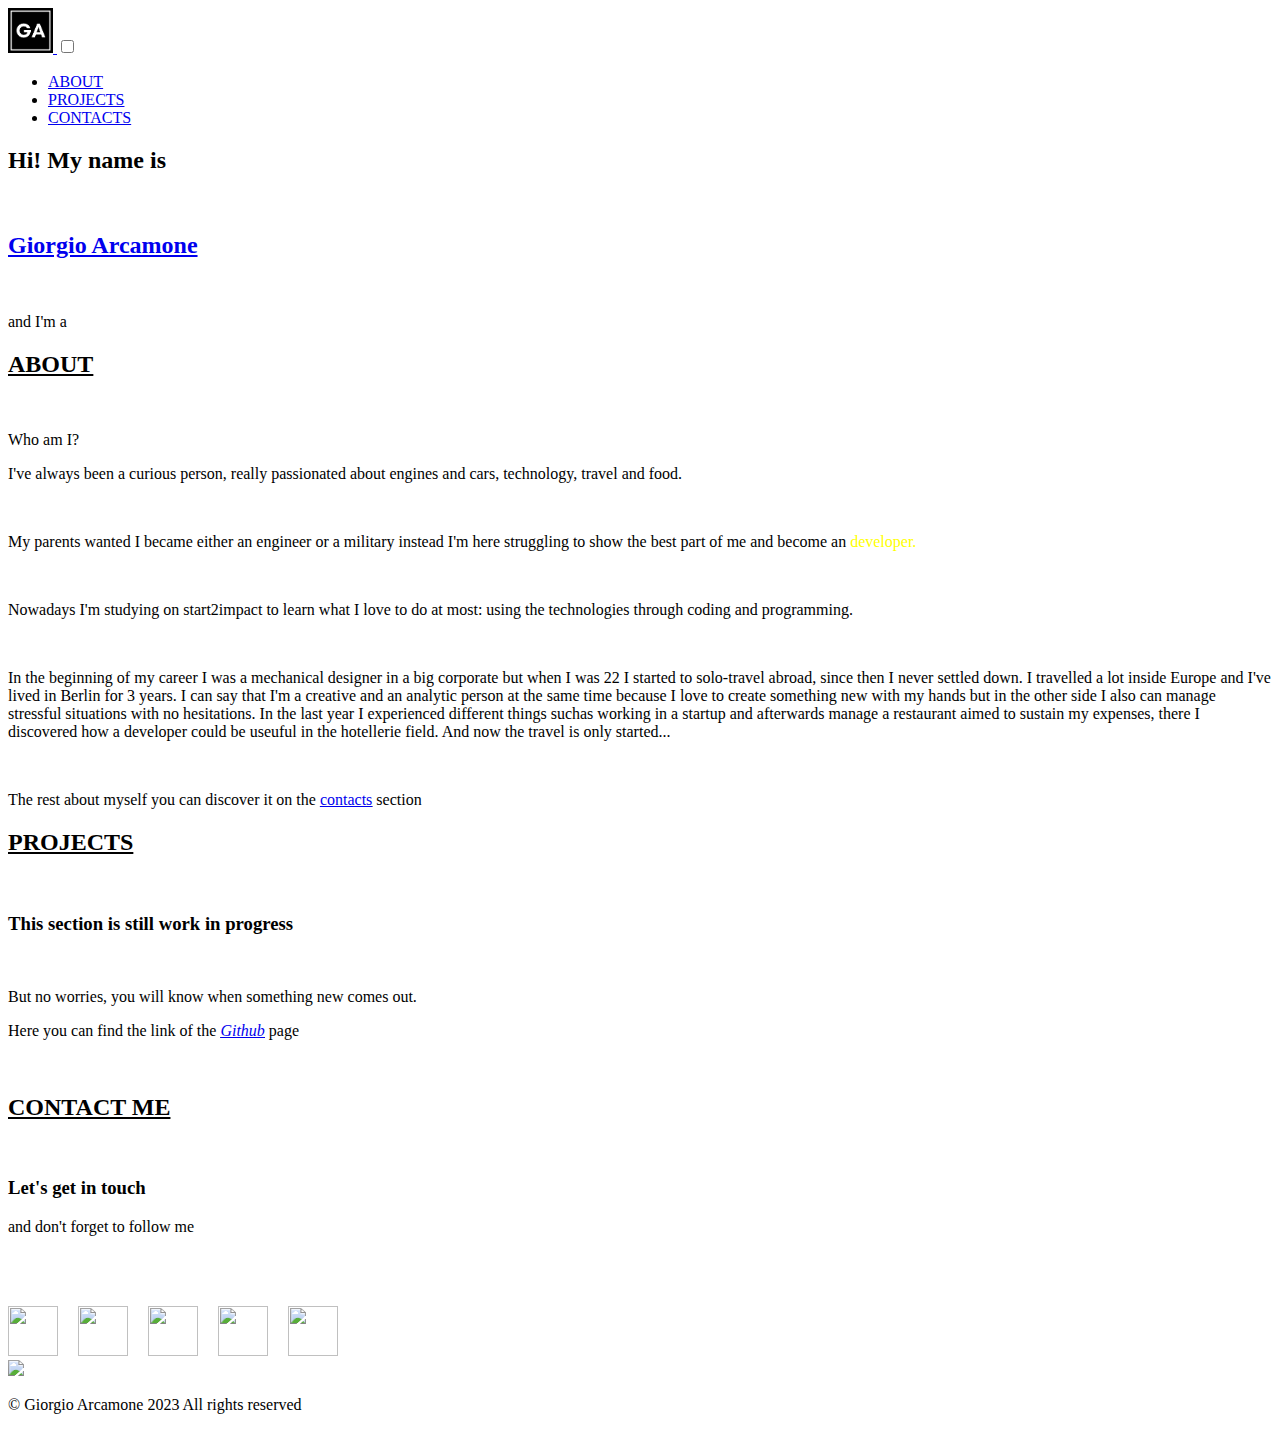
==== index.html @ c4ff18ea "commit" ====
<!DOCTYPE html>
<html lang='en'>
<head>
  <meta charset='UTF-8'/>
  <meta name="viewport" content="width=device-width, inital-scale=1.0">
  <title>Giorgio Arcamone</title>
  <link rel='icon' type="image/png" sizes='16x16' href="/Users/Giorgio/Desktop/start2impact/Progetto_HTML_CSS/assets/images/G.A.png">
  <style>
  @import url('https://fonts.googleapis.com/css2?family=Montserrat&display=swap');
  </style>
  <link rel="stylesheet" href="/Users/Giorgio/Desktop/start2impact/Progetto_HTML_CSS/assets/css/styles.css">
  </head>
  <body>
    <header class="header">
        <a class="logo" href="/Users/Giorgio/Desktop/start2impact/Progetto_HTML_CSS/index.html">
          <img src="assets/images/G.A.png" width='45' height='45'/>
        </a>
        <input class="menu-btn" id="menu-btn" type="checkbox">
        <label for="menu-btn" class="menu-icon">
            <span class="nav-icon"></span>
        </label>
        <ul class="menu">
            <li><a href="#about">ABOUT</a></li>
            <li><a href="#projects">PROJECTS</a></li>
            <li><a href="#contacts">CONTACTS</a></li>
        </ul>
    </header>
        <div class="book"></div>
        <div class="intro">
          <h2 >Hi! My name is</h2>
          <br>
          <h2><a href="/Users/Giorgio/Desktop/start2impact/Progetto_HTML_CSS/index.html">Giorgio Arcamone</a></h2>
          <br>
          <p>and I'm a </p><p id ="carousel-words"></p>
        </div>
        <div class="about">
          <h2><u><a name="about">ABOUT</a></u></h2><br>
          <p>Who am I?</p>
          <p>I've always been a curious person, really passionated about engines and cars,
            technology, travel and food.</p><br>
          <p>My parents wanted I became either an engineer or a military 
            instead I'm here struggling to show the best part of me
            and become an <span style ="color:yellow;">developer.</span>
          </p><br>
          <p>Nowadays I'm studying on start2impact to learn what I love to do at most: 
            using the technologies through coding and programming.</p><br>
          <p>In the beginning of my career I was a mechanical designer in a big corporate 
            but when I was 22 I started to solo-travel abroad, since then I never settled down.
            I travelled a lot inside Europe and I've lived in Berlin for 3 years.
            I can say that I'm a creative and an analytic person at the same time because
            I love to create something new with my hands but in the other side 
            I also can manage stressful situations with no hesitations. 
            In the last year I experienced different things suchas working in a startup and 
            afterwards manage a restaurant aimed to sustain my expenses, 
            there I discovered how a developer could be useuful in the hotellerie field.
            And now the travel is only started...
          </p><br>
          <p>The rest about myself you can discover it on the <u><a href="#contacts">contacts</a></u>
            section</p>
        </div>
        <div class="projects">
          <h2><a name="projects"><u>PROJECTS</u></a></h2><br>
          <h3>This section is still work in progress</h3><br>
            <p>But no worries, you will know when something new comes out.</p>
            <p>Here you can find the link of the <em><u><a target=_blank href="https://github.com/gioarca">Github</a></u></em> page</p>
            <br>
        </div>
        <div class="image-projects"></div>
          <div class="contacts">
            <h2><a name="contacts"><u>CONTACT ME</u></a></h2><br>
            <h3>Let's get in touch</h3>
            <p>and don't forget to follow me</p>
            <br><br><br>
            <a target=_blank href="https://www.facebook.com/giorgioarcamone93/">
            <img src="/Users/Giorgio/Desktop/start2impact/Progetto_HTML_CSS/assets/images/fb.png" width="50" height="50"/></a>&emsp;
            <a target=_blank href="https://www.instagram.com/giorgio_arcamone/">
            <img src="/Users/Giorgio/Desktop/start2impact/Progetto_HTML_CSS/assets/images/ig.png" width="50" height="50"/></a>&emsp;
            <a target=_blank href="https://www.linkedin.com/in/giorgio-arcamone/">
            <img src="/Users/Giorgio/Desktop/start2impact/Progetto_HTML_CSS/assets/images/linkedin.png" width="50" height="50"/></a>&emsp;
            <a target=_blank href="mailto:giorgio.arcamone93@gmail.com" class="gmail">
            <img src="/Users/Giorgio/Desktop/start2impact/Progetto_HTML_CSS/assets/images/gmail.png" width="50" height="50"/></a>&emsp;
            <a target=_blank href="https://github.com/gioarca" class="github">
            <img src="/Users/Giorgio/Desktop/start2impact/Progetto_HTML_CSS/assets/images/github.png" width='50' height='50'/></a>
        </div>
    </body>
  <footer>
    <img src="/Users/Giorgio/Desktop/start2impact/Progetto_HTML_CSS/assets/images/firma.png"/>
      <p>© Giorgio Arcamone 2023 All rights reserved</p>
  </footer>
 <script src="/Users/Giorgio/Desktop/start2impact/Progetto_HTML_CSS/assets/js/script.js"></script>
</html>
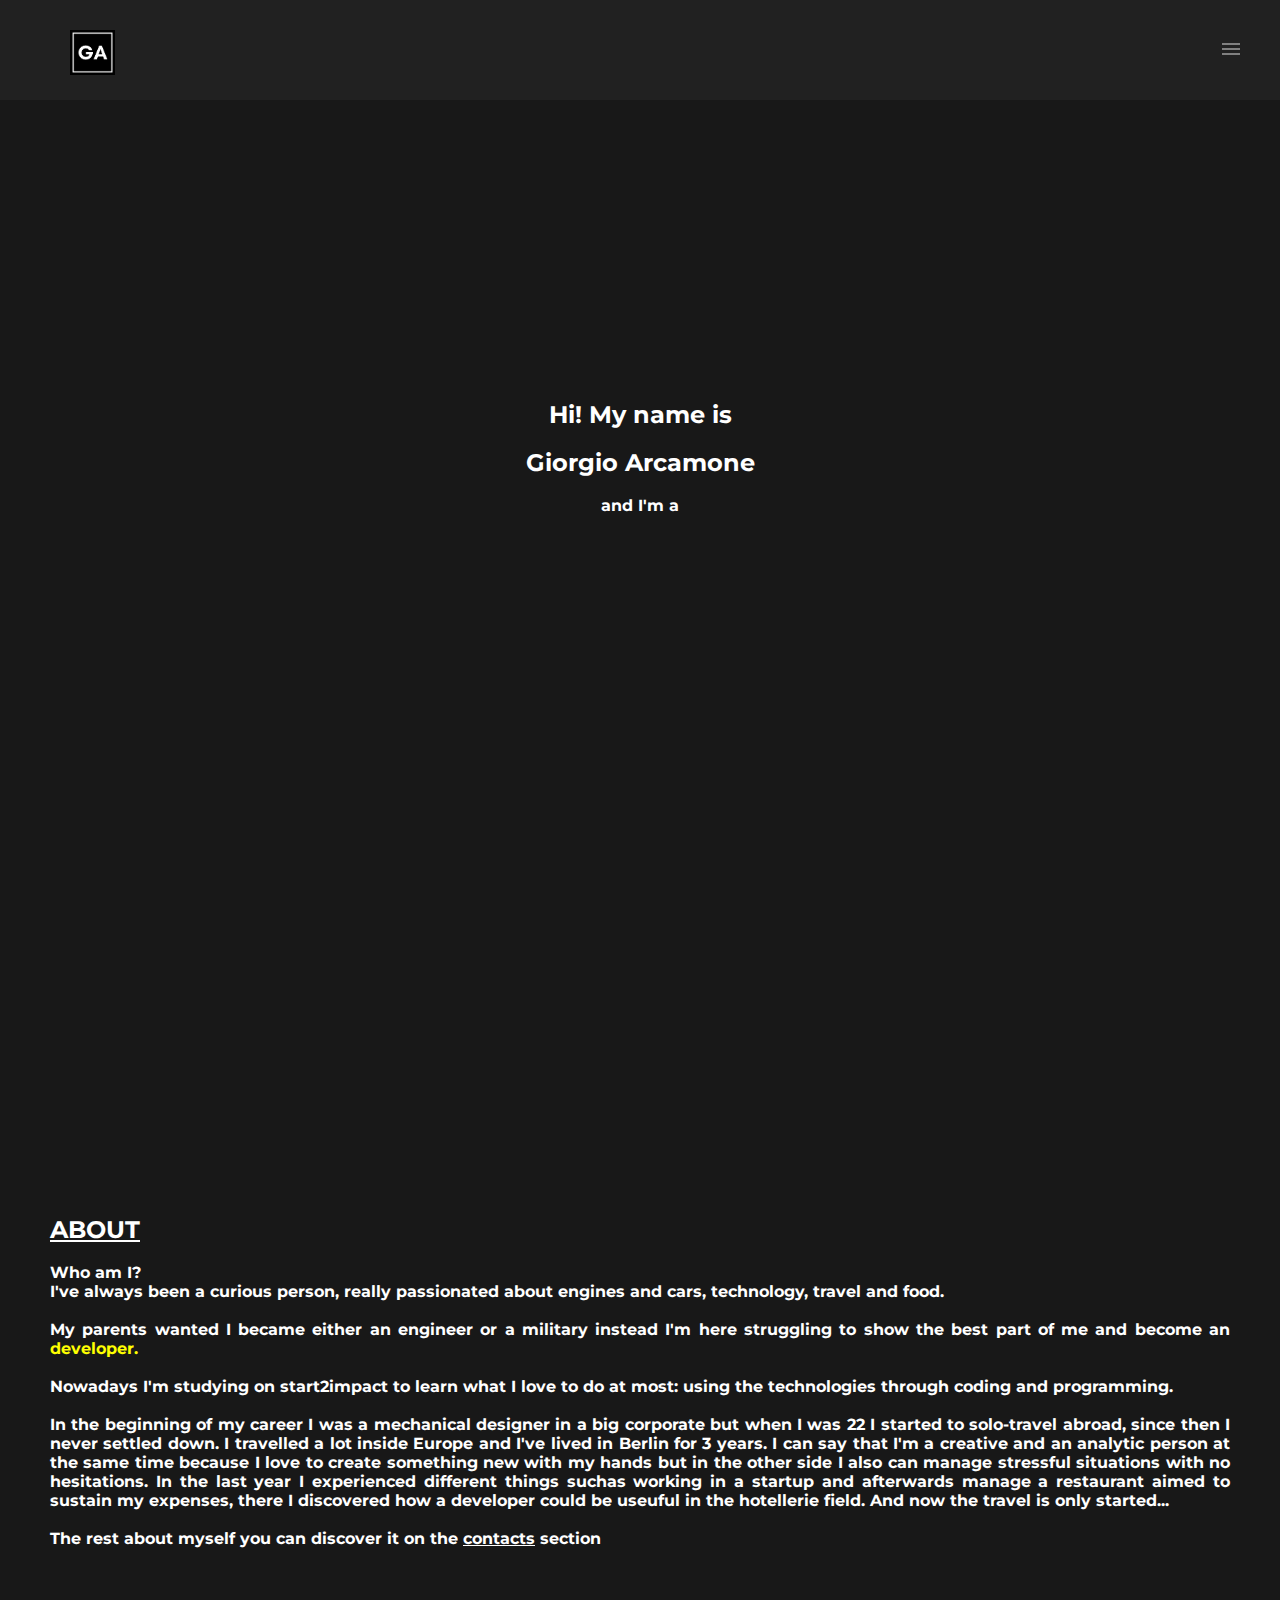
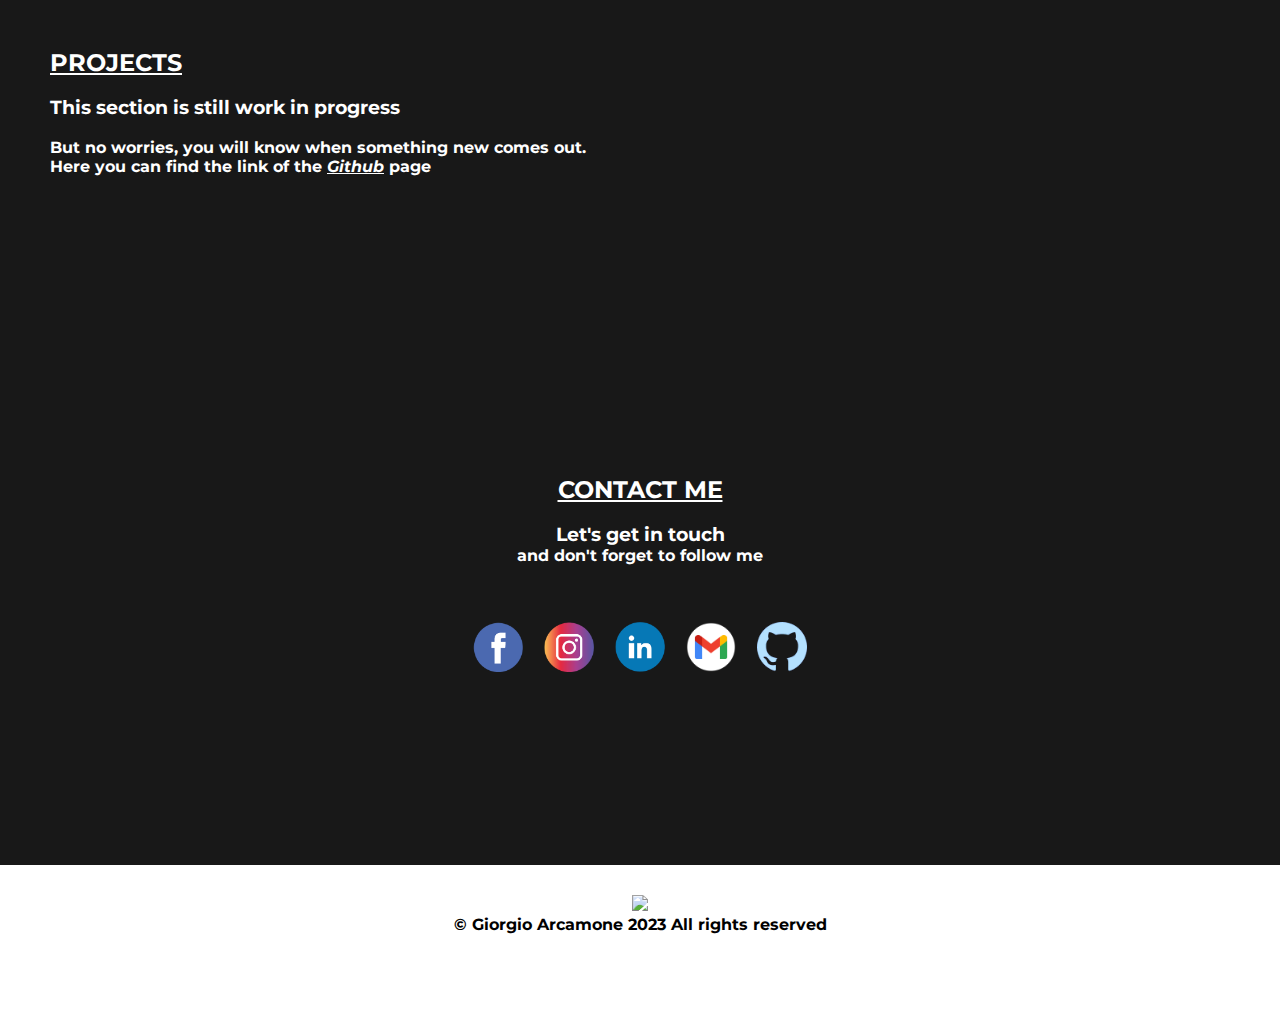
==== commit f414cdab: "Update index.html" ====
--- a/index.html
+++ b/index.html
@@ -4,15 +4,15 @@
   <meta charset='UTF-8'/>
   <meta name="viewport" content="width=device-width, inital-scale=1.0">
   <title>Giorgio Arcamone</title>
-  <link rel='icon' type="image/png" sizes='16x16' href="/Users/Giorgio/Desktop/start2impact/Progetto_HTML_CSS/assets/images/G.A.png">
+  <link rel='icon' type="image/png" sizes='16x16' href="/assets/images/G.A.png">
   <style>
   @import url('https://fonts.googleapis.com/css2?family=Montserrat&display=swap');
   </style>
-  <link rel="stylesheet" href="/Users/Giorgio/Desktop/start2impact/Progetto_HTML_CSS/assets/css/styles.css">
+  <link rel="stylesheet" href="/assets/css/styles.css">
   </head>
   <body>
     <header class="header">
-        <a class="logo" href="/Users/Giorgio/Desktop/start2impact/Progetto_HTML_CSS/index.html">
+        <a class="logo" href="/index.html">
           <img src="assets/images/G.A.png" width='45' height='45'/>
         </a>
         <input class="menu-btn" id="menu-btn" type="checkbox">
@@ -29,7 +29,7 @@
         <div class="intro">
           <h2 >Hi! My name is</h2>
           <br>
-          <h2><a href="/Users/Giorgio/Desktop/start2impact/Progetto_HTML_CSS/index.html">Giorgio Arcamone</a></h2>
+          <h2><a href="/index.html">Giorgio Arcamone</a></h2>
           <br>
           <p>and I'm a </p><p id ="carousel-words"></p>
         </div>
@@ -72,20 +72,20 @@
             <p>and don't forget to follow me</p>
             <br><br><br>
             <a target=_blank href="https://www.facebook.com/giorgioarcamone93/">
-            <img src="/Users/Giorgio/Desktop/start2impact/Progetto_HTML_CSS/assets/images/fb.png" width="50" height="50"/></a>&emsp;
+            <img src="/assets/images/fb.png" width="50" height="50"/></a>&emsp;
             <a target=_blank href="https://www.instagram.com/giorgio_arcamone/">
-            <img src="/Users/Giorgio/Desktop/start2impact/Progetto_HTML_CSS/assets/images/ig.png" width="50" height="50"/></a>&emsp;
+            <img src="/assets/images/ig.png" width="50" height="50"/></a>&emsp;
             <a target=_blank href="https://www.linkedin.com/in/giorgio-arcamone/">
-            <img src="/Users/Giorgio/Desktop/start2impact/Progetto_HTML_CSS/assets/images/linkedin.png" width="50" height="50"/></a>&emsp;
+            <img src="/assets/images/linkedin.png" width="50" height="50"/></a>&emsp;
             <a target=_blank href="mailto:giorgio.arcamone93@gmail.com" class="gmail">
-            <img src="/Users/Giorgio/Desktop/start2impact/Progetto_HTML_CSS/assets/images/gmail.png" width="50" height="50"/></a>&emsp;
+            <img src="/assets/images/gmail.png" width="50" height="50"/></a>&emsp;
             <a target=_blank href="https://github.com/gioarca" class="github">
-            <img src="/Users/Giorgio/Desktop/start2impact/Progetto_HTML_CSS/assets/images/github.png" width='50' height='50'/></a>
+            <img src="/assets/images/github.png" width='50' height='50'/></a>
         </div>
     </body>
   <footer>
-    <img src="/Users/Giorgio/Desktop/start2impact/Progetto_HTML_CSS/assets/images/firma.png"/>
+    <img src="/images/firma.png"/>
       <p>© Giorgio Arcamone 2023 All rights reserved</p>
   </footer>
- <script src="/Users/Giorgio/Desktop/start2impact/Progetto_HTML_CSS/assets/js/script.js"></script>
+ <script src="/assets/js/script.js"></script>
 </html>
--- a/assets/css/styles.css
+++ b/assets/css/styles.css
@@ -0,0 +1,321 @@
+* {
+  margin: 0;
+  padding: 0;
+  box-sizing: border-box;
+}
+
+body {
+  font-family: 'Montserrat';
+  font-size: 1rem;
+  font-weight: bold;
+  color:#FFFFFF;
+  background-color: #181818;
+  text-align: center;
+}
+
+/*INIZIO DEL MENU*/
+
+.header {
+  position: relative;
+  background-color: #212121;
+  line-height: 2.5;
+  font-weight: bolder;
+  margin: 0 auto;
+  width: 100%;
+  height: 100px;
+  z-index: 1;
+}
+
+.header ul {
+  margin: 0;
+  padding: 0;
+  list-style: none;
+  overflow: hidden;
+}
+
+.header ul a{
+  display: block; /* per mostrare i blocchi di a*/
+  padding: 20px;
+  text-decoration: none;
+}
+
+.header .logo {
+  display: relative;
+  float: left;
+  padding: 30px 70px;
+}
+
+.header .menu {
+  clear: both;
+  max-height: 0;
+  transition: max-height .2s ease-out;
+}
+
+.header .menu-icon {
+  padding: 48px 40px;
+  position: relative;
+  cursor: pointer;
+  float: right;
+}
+
+.header .menu-icon .nav-icon {
+  background-color: grey;
+  display: block;
+  width: 18px;
+  height: 2px;
+  position: relative; /* relative di absolute che vedrò dopo*/
+  transition: background-color .2s ease-out;
+}
+
+.header .menu-icon .nav-icon::before,
+.header .menu-icon .nav-icon::after  {
+  background-color: grey;
+  content: "";        /* non serve nessun contenuto in questo caso*/
+  display: block;
+  width: 100%;
+  height: 100%;
+  position: absolute;
+  transition: background-color 1s ease-out;
+}
+
+.header .menu-icon .nav-icon::before {
+  top: 5px;
+}
+
+.header .menu-icon .nav-icon::after {
+  top: -5px;
+}
+
+.header .menu-btn {
+  display: none;
+}
+
+.header .menu-btn:checked ~ .menu {
+  background-color: #212121;
+  max-height: 300px;
+  text-align:center;
+}
+
+.header .menu-btn:checked ~ .menu-icon .nav-icon {
+  background-color: transparent;
+} 
+
+.header .menu-btn:checked ~ .menu-icon .nav-icon::before {
+  transform: rotate(45deg);
+  top:0;
+}
+
+.header .menu-btn:checked ~ .menu-icon .nav-icon::after {
+  transform: rotate(-45deg);
+  top: 0;
+}
+
+/* FINE DEL MENU*/
+
+/* Photo e resto del body*/
+.book { 
+  background-image: url("/Users/Giorgio/Desktop/start2impact/Progetto_HTML_CSS/assets/images/me.jpg");
+  background-size: cover;
+  justify-content: center;
+  align-items: center;
+  opacity: 60%;  
+  z-index: -1;
+  position: absolute;
+  width:100%;
+  height: 500px;
+}
+
+.intro {
+  flex-direction: column;
+  position: relative;
+  justify-content: center;
+  align-items: center;
+  text-align: center;
+  padding-top: 100px;
+  padding-bottom: 100px;
+  z-index: 0;
+}
+
+/*second part*/
+
+.about {  /*il box in questa condizione è flex*/
+  flex-direction: column;
+  position: relative;
+  justify-content: center;
+  align-items: center;
+  padding-left: 50px;
+  padding-right: 50px;
+  text-align: justify;
+  overflow: auto;
+}
+
+.projects {
+  flex-direction: column;
+  position: relative;
+  justify-content: center;
+  align-items: center;
+  padding: 50px 50px 50px 50px;
+  text-align: justify;
+  overflow: auto;
+}
+
+.image-projects {
+  background-image: url("/Users/Giorgio/Desktop/start2impact/Progetto_HTML_CSS/assets/images/projects.png");
+  background-size: cover;
+  background-position: right center;
+  justify-content: center;
+  align-items: center;
+  opacity: 60%;  
+  z-index: -1;
+  width:100%;
+  height: 500px;
+  position: relative;
+  padding-top: 50px;
+  text-align: center;
+}
+
+.contacts {
+  position: relative;
+  padding-top: 180px;
+  text-decoration-color: decoration;
+  height: 570px;
+  justify-content: space-between;
+  text-align: center;
+}
+
+
+/*footer: end part*/
+
+footer {
+  float: center;
+  background-color: #fff;
+  color:#000;
+  height: 150px;
+  width: 100%;
+  padding-top: 30px;
+  text-align: center;
+}
+
+.gmail {
+  filter:brightness(100%);
+  background-color: #181818;
+}
+
+.github {
+  filter:brightness(900%);
+}
+
+/* width scrollbar */
+::-webkit-scrollbar {
+  height: 10px;
+  width: 7px;
+}
+
+/* Track scrollbar */
+::-webkit-scrollbar-track {
+  box-shadow: inset 0px 0px 5px grey;
+  border-radius: 5px;
+  width: 10px;
+  height: 10px;
+}
+
+/* Handle */
+::-webkit-scrollbar-thumb {
+  background: grey;
+  border-radius: 5px;
+  height: 5px;
+}
+
+a {
+  color:#FFFFFF;
+  text-decoration: none;
+  background-color: transparent;
+}
+
+a:hover {
+  color: #0056b3;
+  text-decoration: none;
+}
+
+a:not([href]):not([class]) {
+  color: inherit;
+  text-decoration: none;
+}
+
+a:not([href]):not([class]):hover {
+  color: inherit;
+  text-decoration: none;
+}
+
+/*questo @media mi serve per il menù*/
+
+@media (min-width: 48em) {
+  .header li {
+    float: left;
+  }
+
+  .header li a{
+    padding: 30px 30px;
+  }
+
+  .header .menu {
+    clear: none;
+    float: right;
+    max-height: 0;
+  }
+}
+/*fine menù*/
+
+ /*Desktop Styles*/
+
+@media only screen and (min-width: 961px) {
+  .body {
+    width: 100%;
+    margin: 0 auto;
+  }
+  .book {
+    max-height: 500px;
+  }
+  .intro {
+    padding-top: 300px;
+  }
+  .about{
+  padding-top: 600px; 
+  padding-bottom: 50px;
+  } 
+
+  .image-projects{
+    width:100%;
+    max-height: fit-content;
+  }
+}
+
+/* tablet e telefoni */
+@media only screen and (min-width: 481px) and (max-width: 960px) {
+  .book {
+    width: 100%;
+    max-height: 400px;
+  }
+  .intro {
+    padding-top: 225px;
+  }
+  .about{
+    padding-top: 150px;
+  } 
+}
+/* solo telefoni*/
+@media only screen and (max-width: 480px) {
+  .body {
+    font-size: 0.25rem;
+  }
+  .book {
+    width: 100%;
+    max-height: 200px;
+  }
+  .intro {
+    padding-top: 225px;
+  }
+  .about{
+    padding-top: 150px;
+  } 
+}
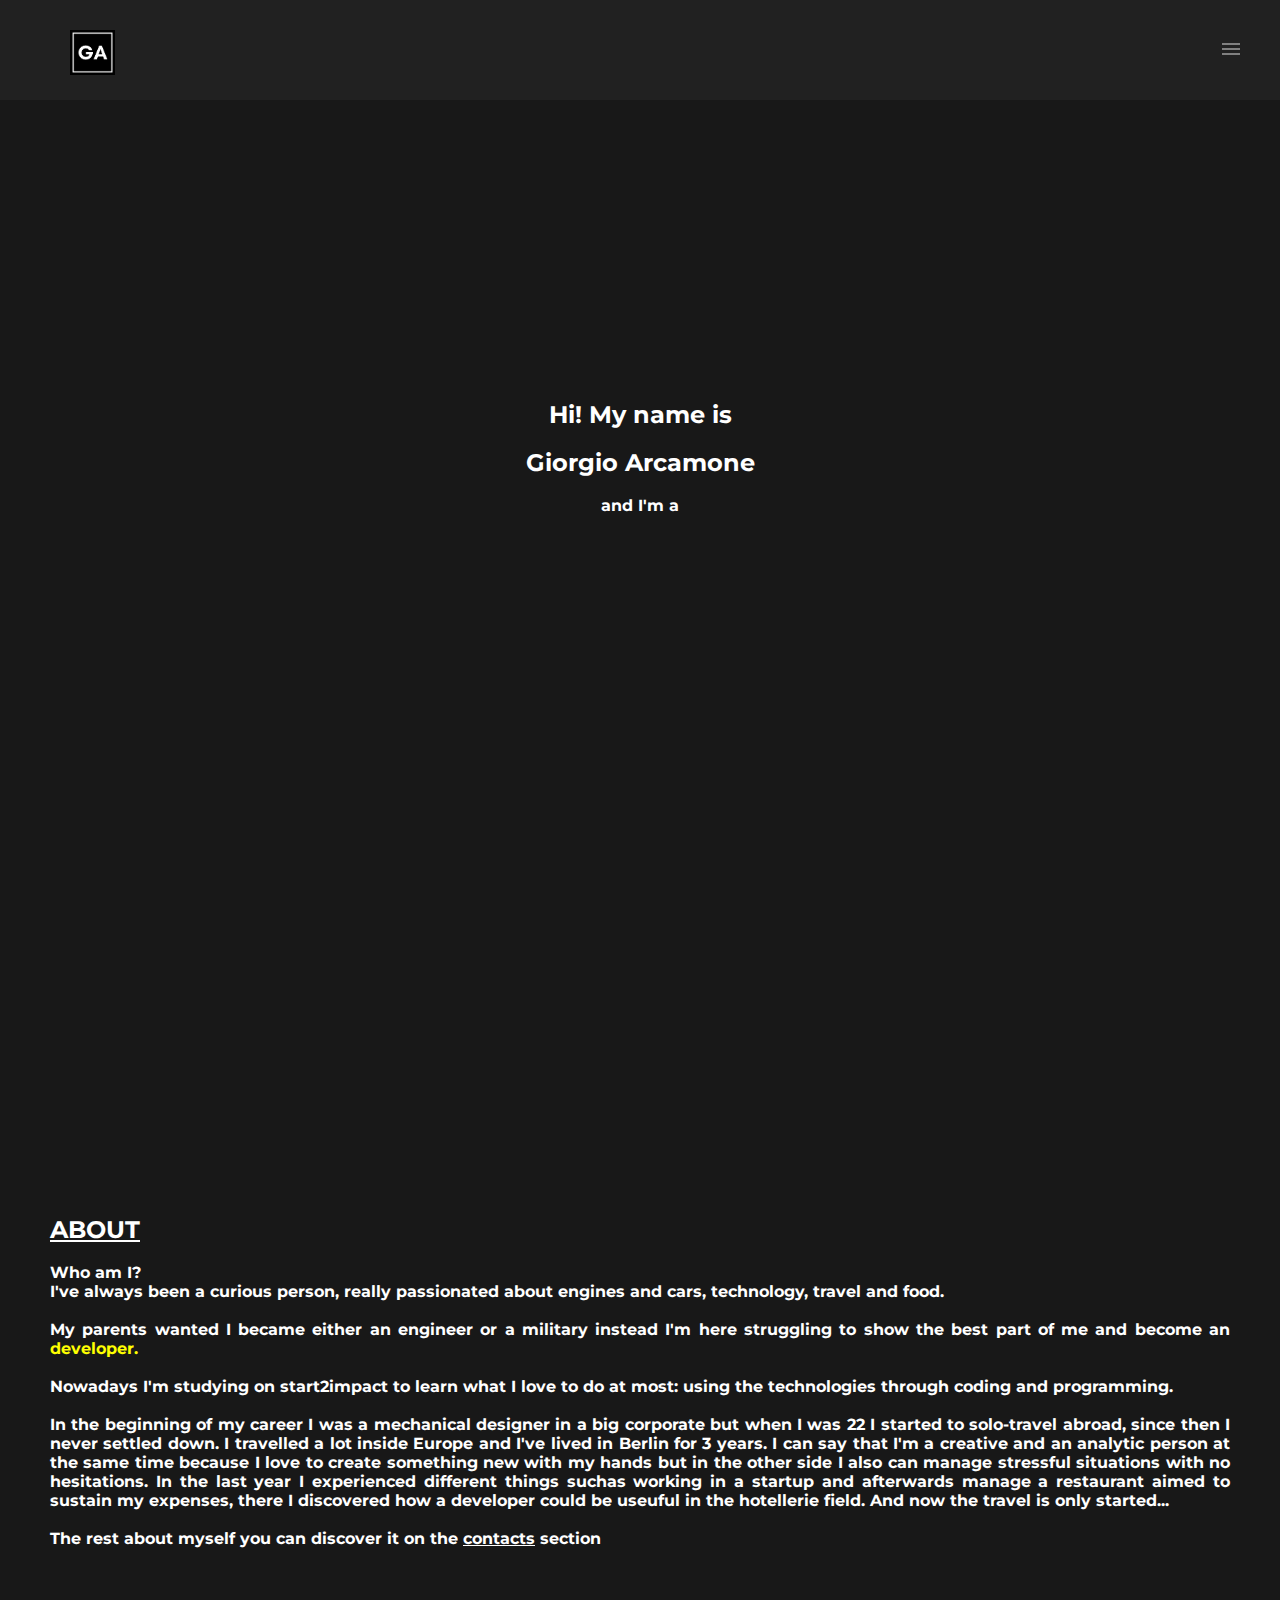
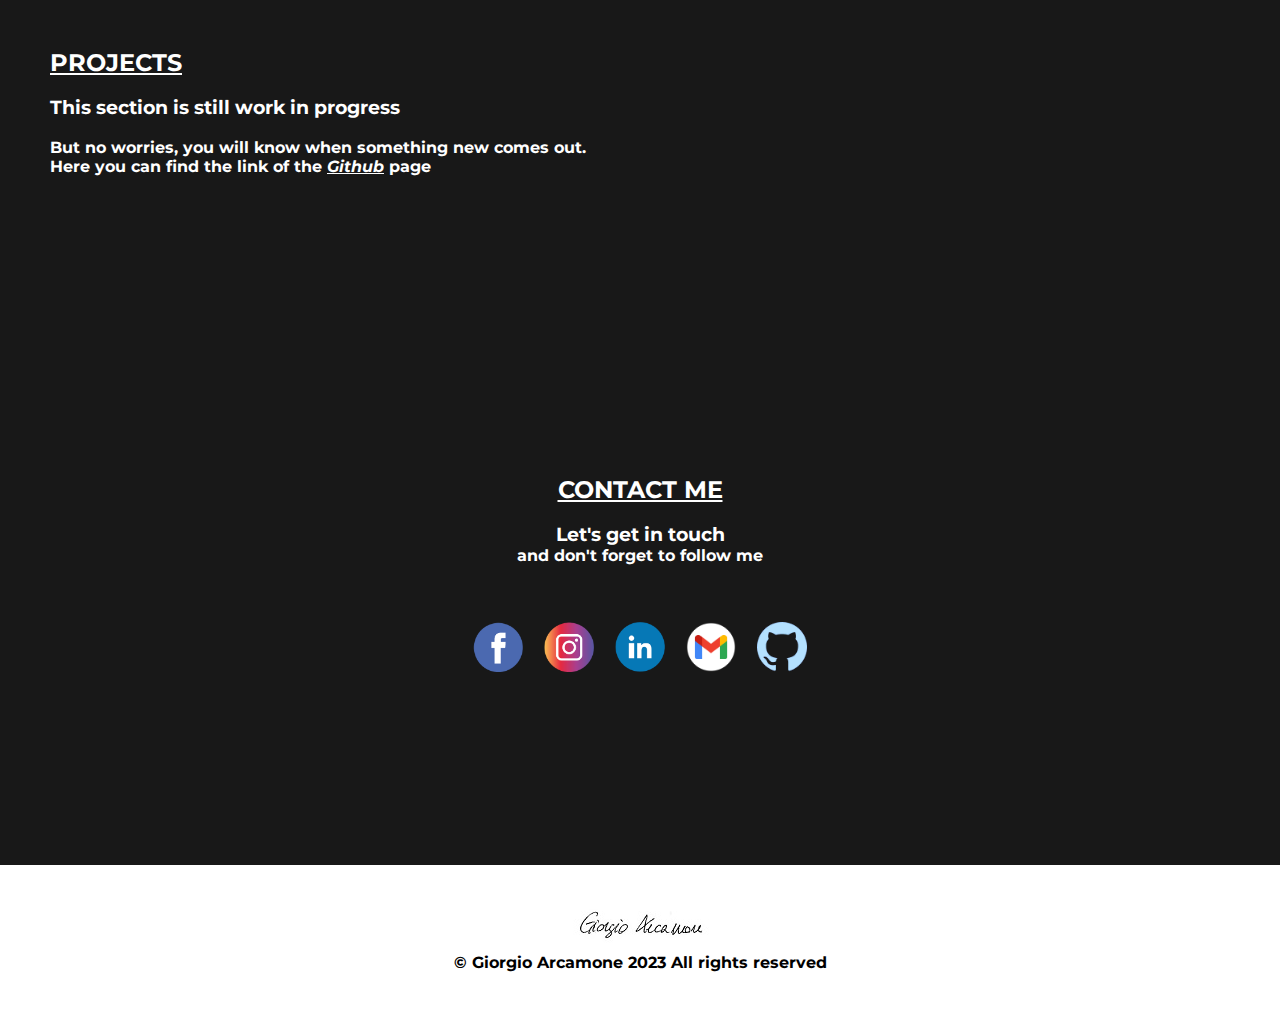
==== commit 5ceda686: "Update index.html" ====
--- a/index.html
+++ b/index.html
@@ -84,7 +84,7 @@
         </div>
     </body>
   <footer>
-    <img src="/images/firma.png"/>
+    <img src="assets/images/firma.png"/>
       <p>© Giorgio Arcamone 2023 All rights reserved</p>
   </footer>
  <script src="/assets/js/script.js"></script>
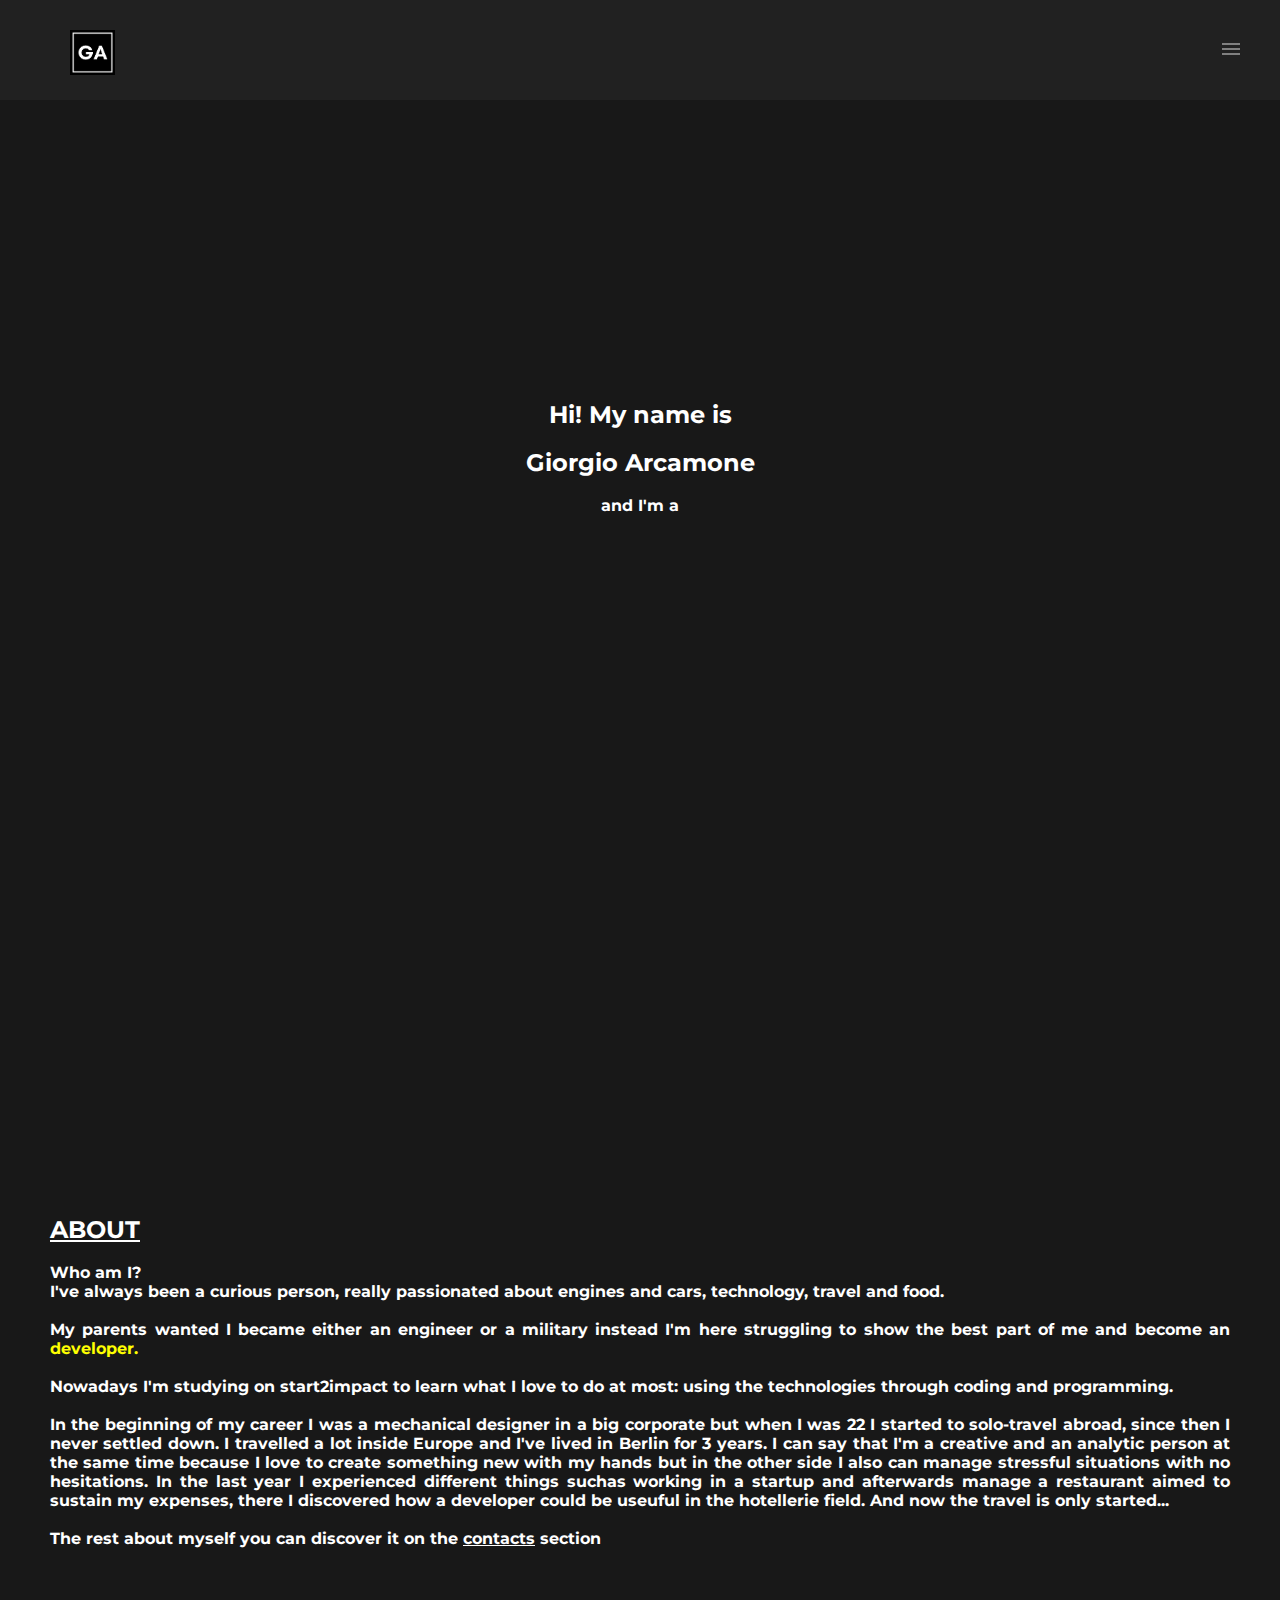
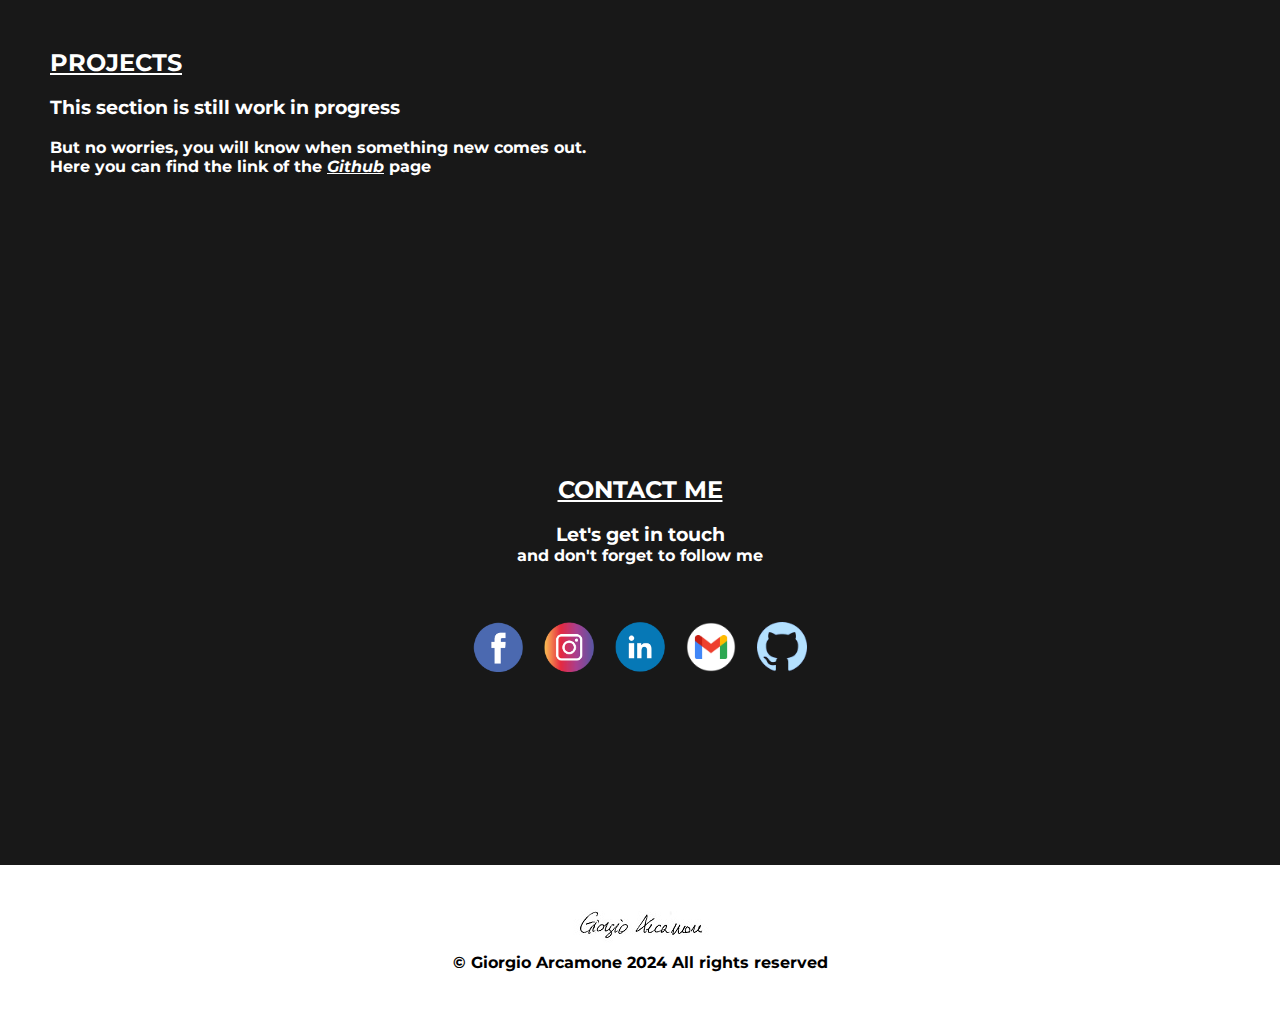
==== commit 2fe90cb6: "Update index.html" ====
--- a/index.html
+++ b/index.html
@@ -4,11 +4,11 @@
   <meta charset='UTF-8'/>
   <meta name="viewport" content="width=device-width, inital-scale=1.0">
   <title>Giorgio Arcamone</title>
-  <link rel='icon' type="image/png" sizes='16x16' href="/assets/images/G.A.png">
+  <link rel='icon' type="image/png" sizes='16x16' href="assets/images/G.A.png">
   <style>
   @import url('https://fonts.googleapis.com/css2?family=Montserrat&display=swap');
   </style>
-  <link rel="stylesheet" href="/assets/css/styles.css">
+  <link rel="stylesheet" href="assets/css/styles.css">
   </head>
   <body>
     <header class="header">
@@ -72,20 +72,19 @@
             <p>and don't forget to follow me</p>
             <br><br><br>
             <a target=_blank href="https://www.facebook.com/giorgioarcamone93/">
-            <img src="/assets/images/fb.png" width="50" height="50"/></a>&emsp;
+            <img src="assets/images/fb.png" width="50" height="50"/></a>&emsp;
             <a target=_blank href="https://www.instagram.com/giorgio_arcamone/">
-            <img src="/assets/images/ig.png" width="50" height="50"/></a>&emsp;
+            <img src="assets/images/ig.png" width="50" height="50"/></a>&emsp;
             <a target=_blank href="https://www.linkedin.com/in/giorgio-arcamone/">
-            <img src="/assets/images/linkedin.png" width="50" height="50"/></a>&emsp;
+            <img src="assets/images/linkedin.png" width="50" height="50"/></a>&emsp;
             <a target=_blank href="mailto:giorgio.arcamone93@gmail.com" class="gmail">
-            <img src="/assets/images/gmail.png" width="50" height="50"/></a>&emsp;
+            <img src="assets/images/gmail.png" width="50" height="50"/></a>&emsp;
             <a target=_blank href="https://github.com/gioarca" class="github">
-            <img src="/assets/images/github.png" width='50' height='50'/></a>
+            <img src="assets/images/github.png" width='50' height='50'/></a>
         </div>
     </body>
   <footer>
     <img src="assets/images/firma.png"/>
-      <p>© Giorgio Arcamone 2023 All rights reserved</p>
+    <p>© Giorgio Arcamone 2024 All rights reserved</p>
   </footer>
- <script src="/assets/js/script.js"></script>
 </html>
--- a/assets/css/styles.css
+++ b/assets/css/styles.css
@@ -114,7 +114,7 @@
 
 /* Photo e resto del body*/
 .book { 
-  background-image: url("/Users/Giorgio/Desktop/start2impact/Progetto_HTML_CSS/assets/images/me.jpg");
+  background-image: url("assets/images/me.jpg");
   background-size: cover;
   justify-content: center;
   align-items: center;
@@ -137,7 +137,6 @@
 }
 
 /*second part*/
-
 .about {  /*il box in questa condizione è flex*/
   flex-direction: column;
   position: relative;
@@ -160,7 +159,7 @@
 }
 
 .image-projects {
-  background-image: url("/Users/Giorgio/Desktop/start2impact/Progetto_HTML_CSS/assets/images/projects.png");
+  background-image: url("assets/images/projects.png");
   background-size: cover;
   background-position: right center;
   justify-content: center;
@@ -182,7 +181,6 @@
   justify-content: space-between;
   text-align: center;
 }
-
 
 /*footer: end part*/
 
@@ -248,7 +246,6 @@
 }
 
 /*questo @media mi serve per il menù*/
-
 @media (min-width: 48em) {
   .header li {
     float: left;
@@ -264,10 +261,11 @@
     max-height: 0;
   }
 }
+
 /*fine menù*/
 
- /*Desktop Styles*/
-
+
+/*Desktop Styles*/
 @media only screen and (min-width: 961px) {
   .body {
     width: 100%;
@@ -303,6 +301,7 @@
     padding-top: 150px;
   } 
 }
+
 /* solo telefoni*/
 @media only screen and (max-width: 480px) {
   .body {
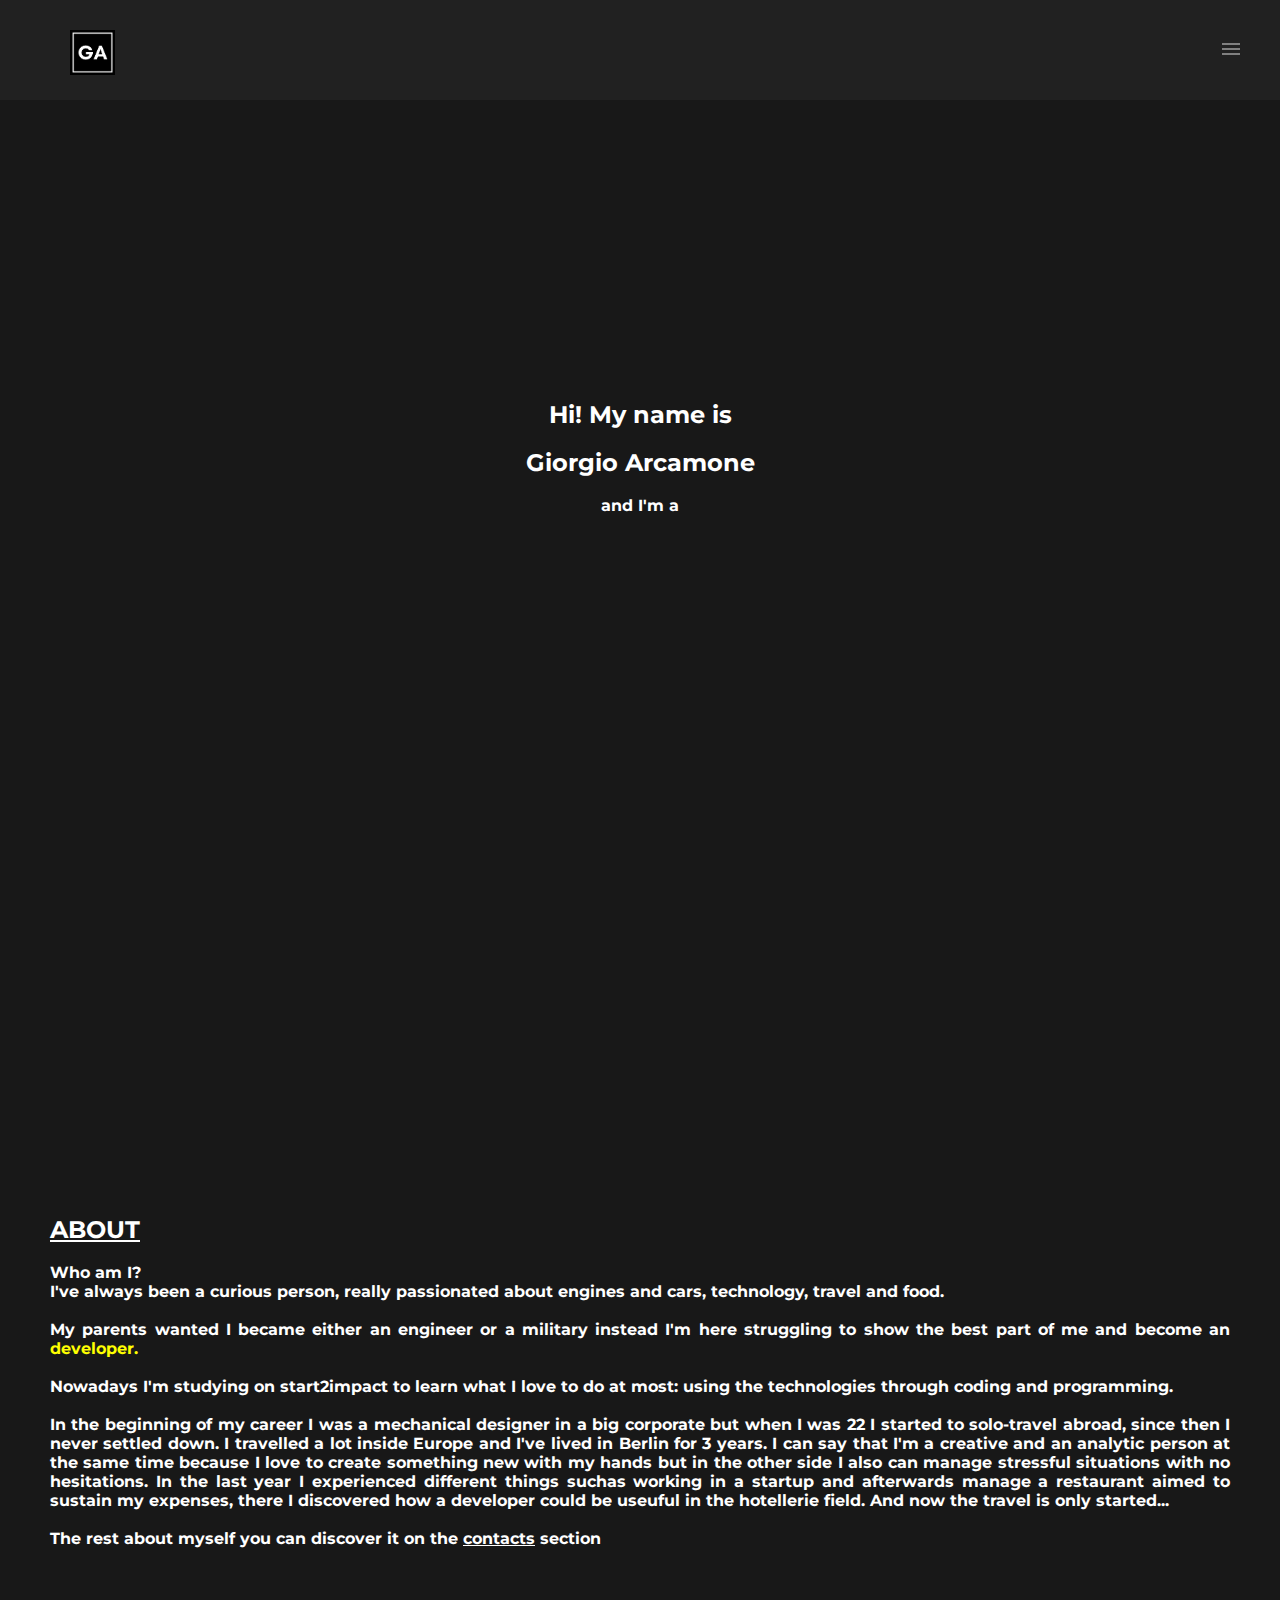
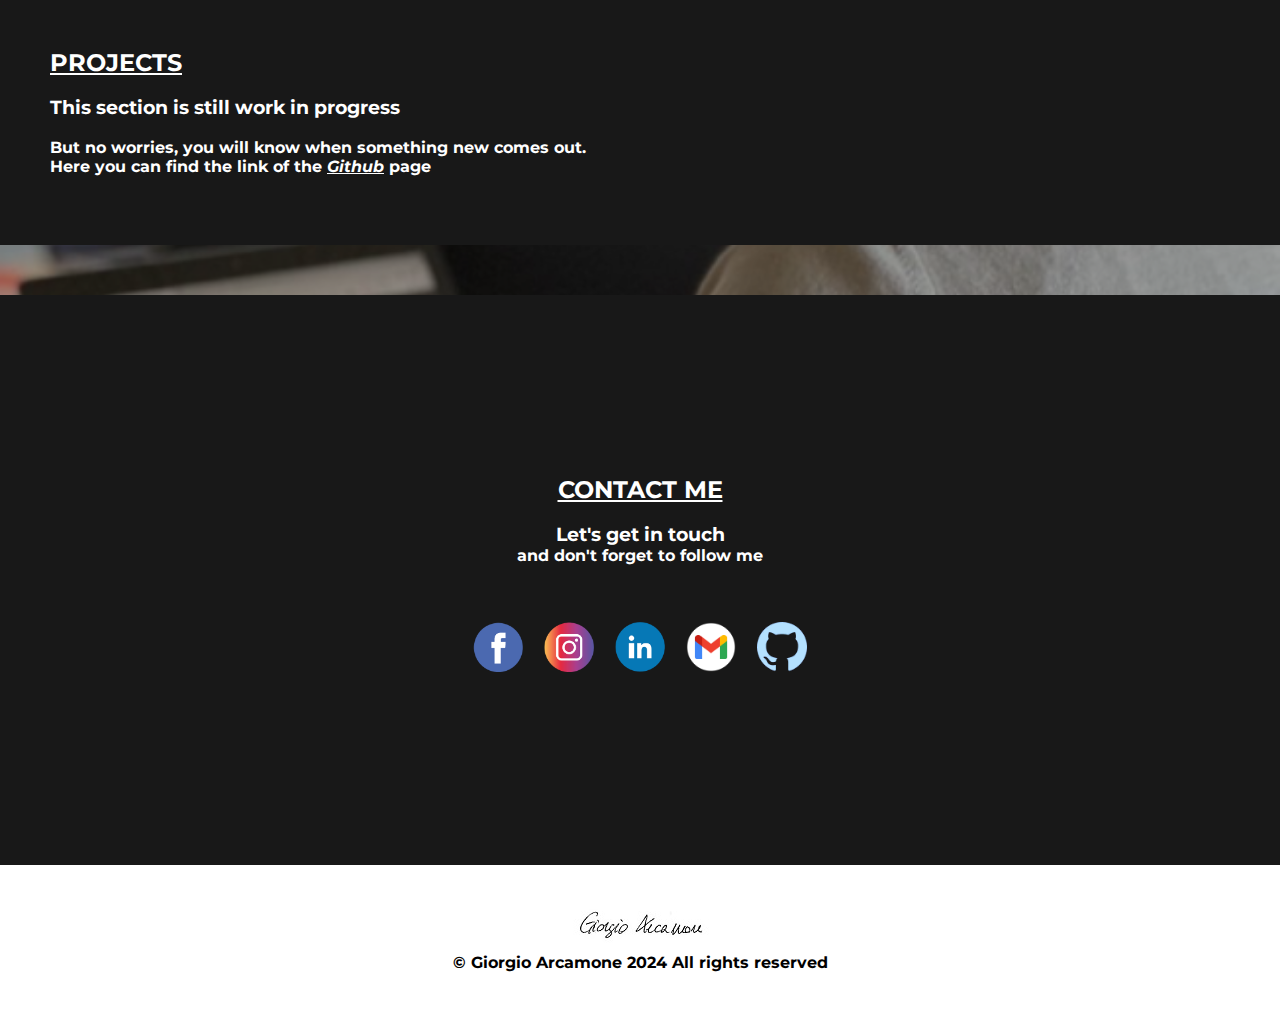
==== commit 1eaab7cb: "Update index.html" ====
--- a/index.html
+++ b/index.html
@@ -4,16 +4,16 @@
   <meta charset='UTF-8'/>
   <meta name="viewport" content="width=device-width, inital-scale=1.0">
   <title>Giorgio Arcamone</title>
-  <link rel='icon' type="image/png" sizes='16x16' href="assets/images/G.A.png">
+  <link rel='icon' type="image/png" sizes='16x16' href="/assets/images/G.A.png">
   <style>
   @import url('https://fonts.googleapis.com/css2?family=Montserrat&display=swap');
   </style>
-  <link rel="stylesheet" href="assets/css/styles.css">
+  <link rel="stylesheet" href="/assets/css/styles.css">
   </head>
   <body>
     <header class="header">
         <a class="logo" href="/index.html">
-          <img src="assets/images/G.A.png" width='45' height='45'/>
+          <img src="/assets/images/G.A.png" width='45' height='45'/>
         </a>
         <input class="menu-btn" id="menu-btn" type="checkbox">
         <label for="menu-btn" class="menu-icon">
@@ -72,19 +72,19 @@
             <p>and don't forget to follow me</p>
             <br><br><br>
             <a target=_blank href="https://www.facebook.com/giorgioarcamone93/">
-            <img src="assets/images/fb.png" width="50" height="50"/></a>&emsp;
+            <img src="/assets/images/fb.png" width="50" height="50"/></a>&emsp;
             <a target=_blank href="https://www.instagram.com/giorgio_arcamone/">
-            <img src="assets/images/ig.png" width="50" height="50"/></a>&emsp;
+            <img src="/assets/images/ig.png" width="50" height="50"/></a>&emsp;
             <a target=_blank href="https://www.linkedin.com/in/giorgio-arcamone/">
-            <img src="assets/images/linkedin.png" width="50" height="50"/></a>&emsp;
+            <img src="/assets/images/linkedin.png" width="50" height="50"/></a>&emsp;
             <a target=_blank href="mailto:giorgio.arcamone93@gmail.com" class="gmail">
-            <img src="assets/images/gmail.png" width="50" height="50"/></a>&emsp;
+            <img src="/assets/images/gmail.png" width="50" height="50"/></a>&emsp;
             <a target=_blank href="https://github.com/gioarca" class="github">
-            <img src="assets/images/github.png" width='50' height='50'/></a>
+            <img src="/assets/images/github.png" width='50' height='50'/></a>
         </div>
     </body>
   <footer>
-    <img src="assets/images/firma.png"/>
+    <img src="/assets/images/firma.png"/>
     <p>© Giorgio Arcamone 2024 All rights reserved</p>
   </footer>
 </html>
--- a/assets/css/styles.css
+++ b/assets/css/styles.css
@@ -114,7 +114,7 @@
 
 /* Photo e resto del body*/
 .book { 
-  background-image: url("assets/images/me.jpg");
+  background-image: url("/assets/images/me.JPG");
   background-size: cover;
   justify-content: center;
   align-items: center;
@@ -159,7 +159,7 @@
 }
 
 .image-projects {
-  background-image: url("assets/images/projects.png");
+  background-image: url("/assets/images/projects.png");
   background-size: cover;
   background-position: right center;
   justify-content: center;
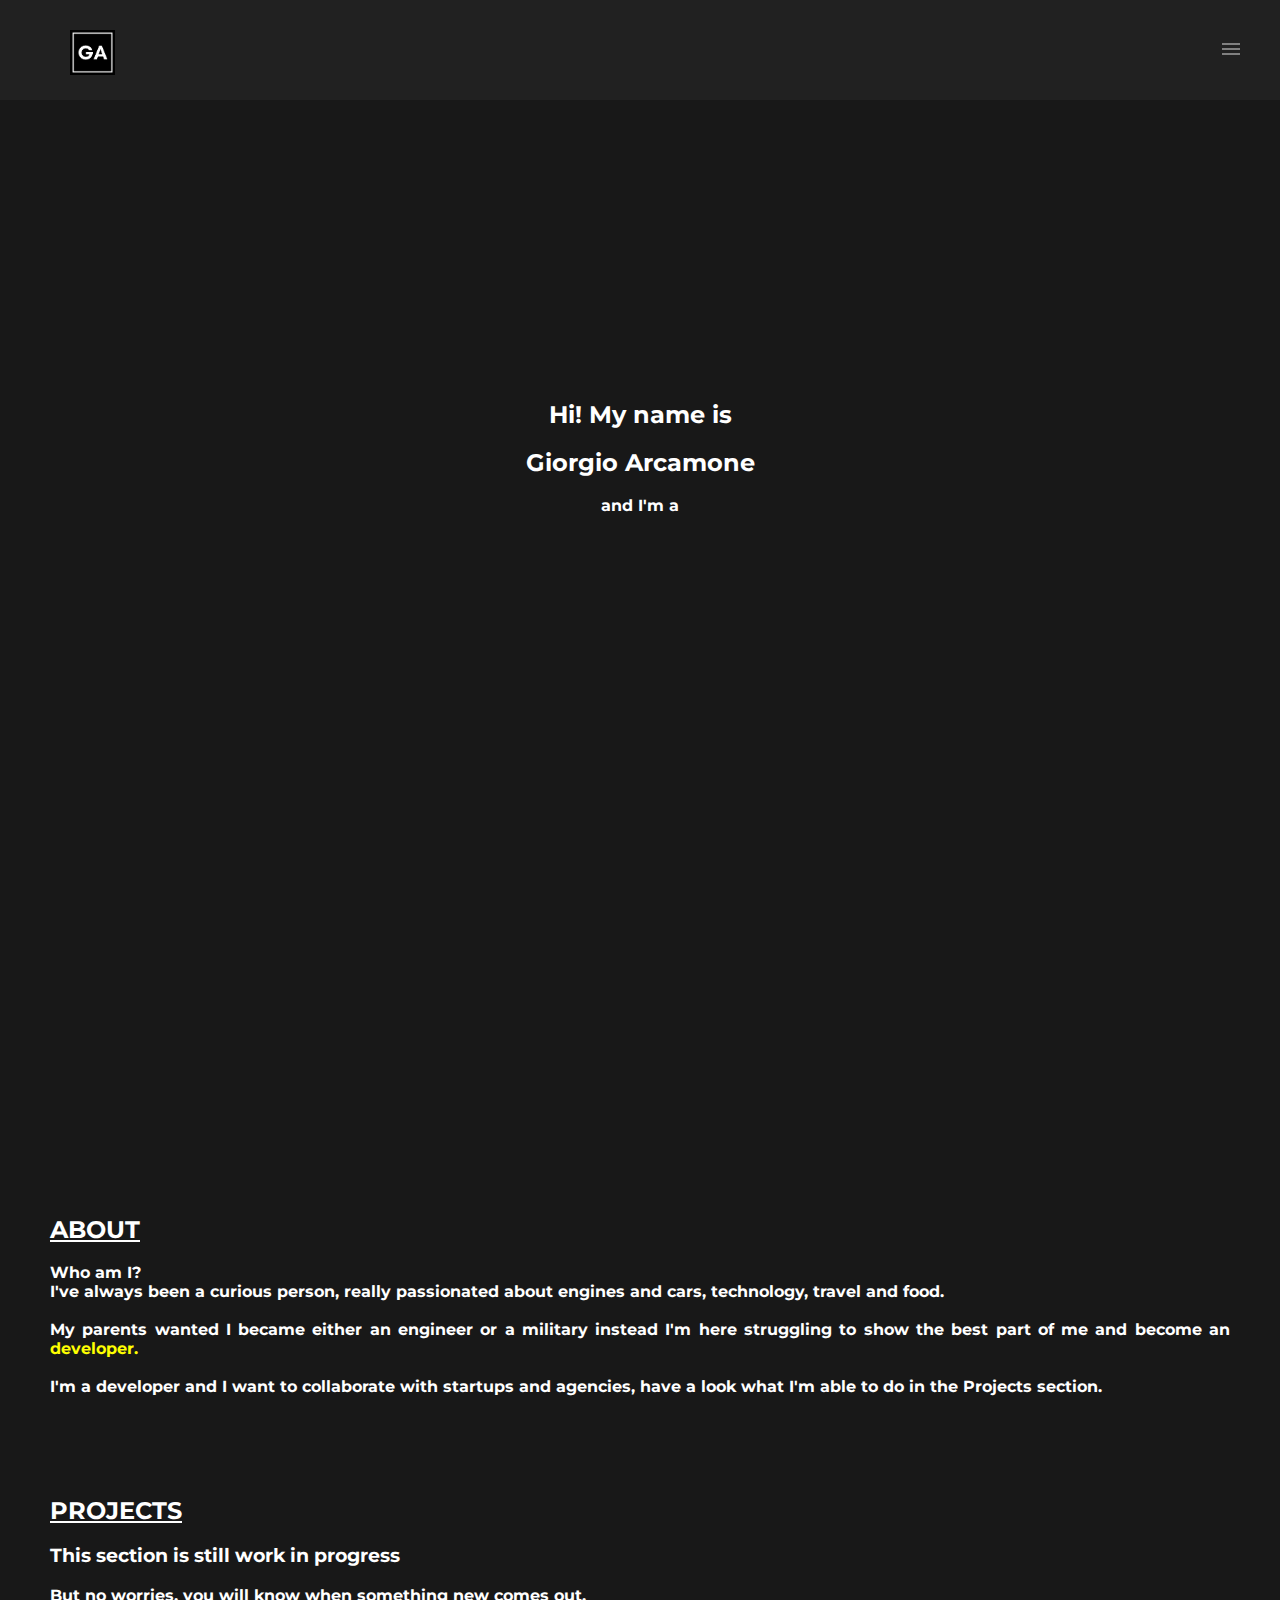
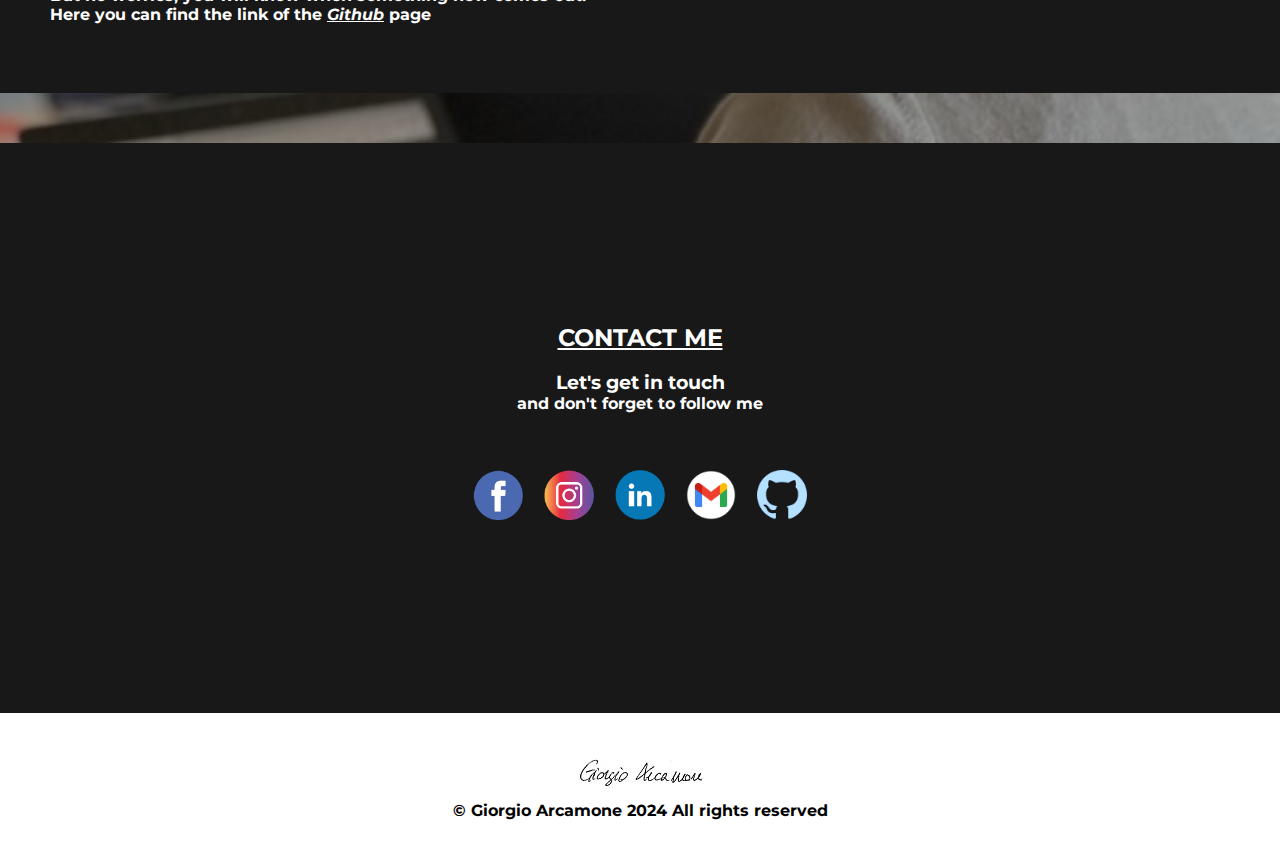
==== commit 5c0c14bb: "Update index.html" ====
--- a/index.html
+++ b/index.html
@@ -42,21 +42,7 @@
             instead I'm here struggling to show the best part of me
             and become an <span style ="color:yellow;">developer.</span>
           </p><br>
-          <p>Nowadays I'm studying on start2impact to learn what I love to do at most: 
-            using the technologies through coding and programming.</p><br>
-          <p>In the beginning of my career I was a mechanical designer in a big corporate 
-            but when I was 22 I started to solo-travel abroad, since then I never settled down.
-            I travelled a lot inside Europe and I've lived in Berlin for 3 years.
-            I can say that I'm a creative and an analytic person at the same time because
-            I love to create something new with my hands but in the other side 
-            I also can manage stressful situations with no hesitations. 
-            In the last year I experienced different things suchas working in a startup and 
-            afterwards manage a restaurant aimed to sustain my expenses, 
-            there I discovered how a developer could be useuful in the hotellerie field.
-            And now the travel is only started...
-          </p><br>
-          <p>The rest about myself you can discover it on the <u><a href="#contacts">contacts</a></u>
-            section</p>
+          <p>I'm a developer and I want to collaborate with startups and agencies, have a look what I'm able to do in the <a href="#projects">Projects</a> section.</p>
         </div>
         <div class="projects">
           <h2><a name="projects"><u>PROJECTS</u></a></h2><br>
@@ -87,4 +73,5 @@
     <img src="/assets/images/firma.png"/>
     <p>© Giorgio Arcamone 2024 All rights reserved</p>
   </footer>
+  <script src="/assets/js/script.js"></script>
 </html>
